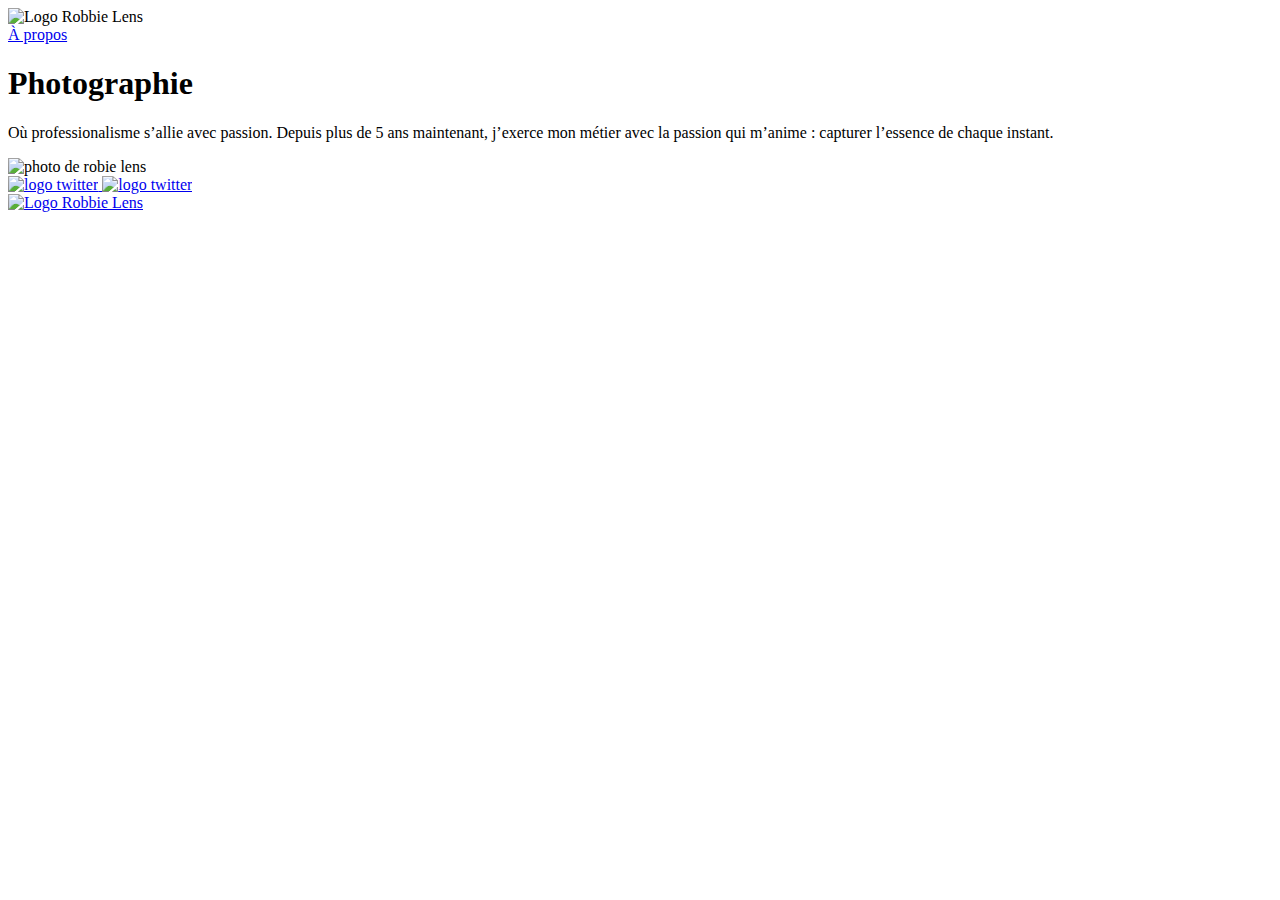
==== index.html @ 76df3bb0 "add: index of my html page" ====
<!DOCTYPE html>

<html lang="fr">
<head>
    <meta charset='utf-8'>
    <title>Accueil - Robbie Lens Photographie</title>
</head>

<body>
    <!-- ceci est un commentaire-->
    <img src="images/logo.png" alt="Logo Robbie Lens">
    <br/>
    <a href="dossier-demo/a-propos.html">À propos</a>
    
    <h1>Photographie</h1>
    <p>
        Où professionalisme s’allie avec passion. Depuis plus de 5 ans maintenant, j’exerce mon métier avec la passion
        qui m’anime : capturer l’essence de chaque instant.
    </p>

    <img src="images/robbie-lens.png" alt="photo de robie lens" title="Robbie">
    <br/>
    <a href="https://twitter.com" target="_blank">
        <img src="images/twitter.png" alt="logo twitter" title="Twitter"
    </a>

    <a href="https://instagram.com" target="_blank">
        <img src="images/instagram.png" alt="logo twitter" title="Instagram"
    </a>
    <br/>
    <img src="images/logo.png" alt="Logo Robbie Lens">

</body>
</html>
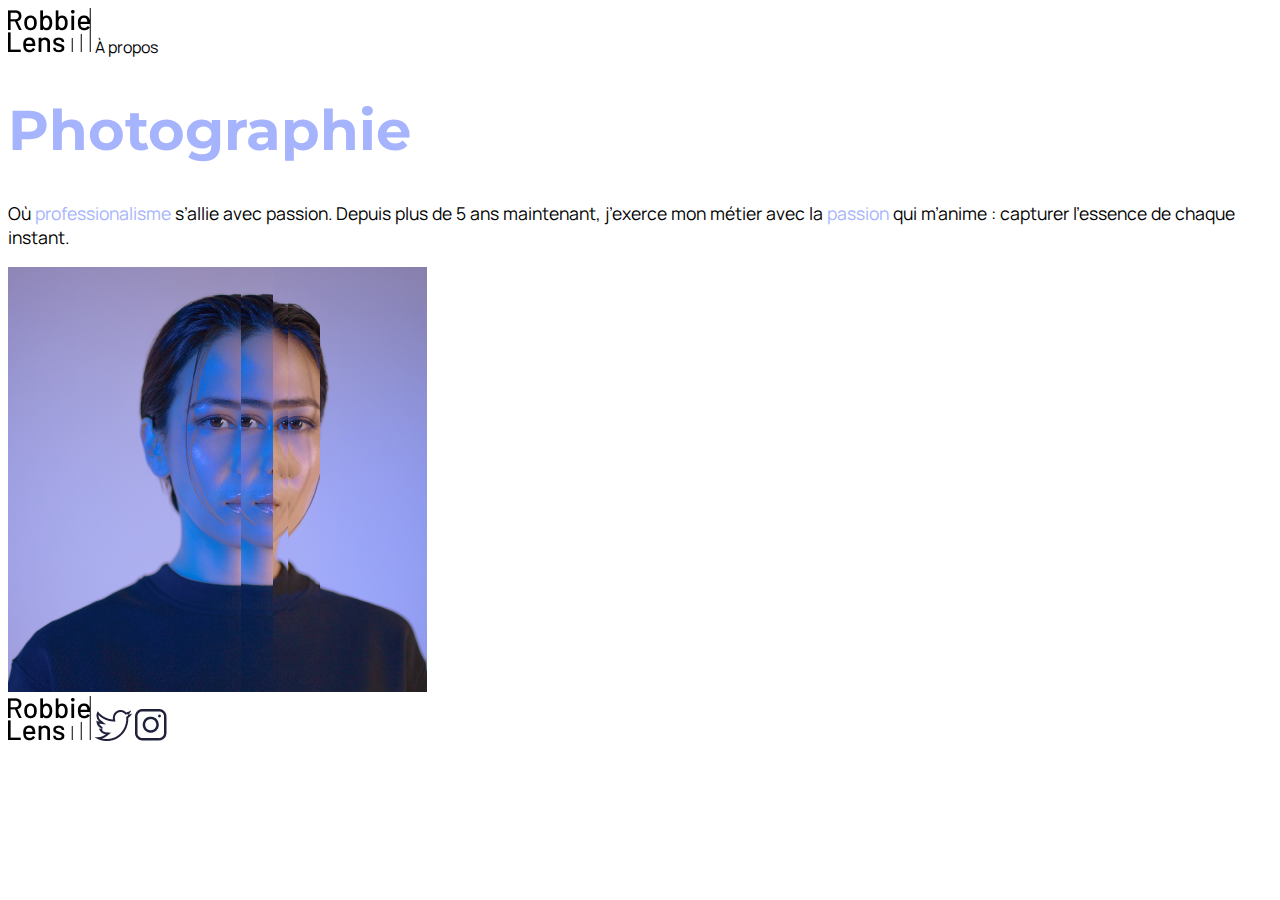
==== commit 7622d864: "feat: improve website by adding more elements in css" ====
--- a/index.html
+++ b/index.html
@@ -4,31 +4,38 @@
 <head>
     <meta charset='utf-8'>
     <title>Accueil - Robbie Lens Photographie</title>
+    <link href="style.css" rel="stylesheet">
+    <link rel="preconnect" href="https://fonts.googleapis.com">
+    <link rel="preconnect" href="https://fonts.gstatic.com" crossorigin>
+    <link href="https://fonts.googleapis.com/css2?family=Manrope&family=Montserrat&display=swap" rel="stylesheet">
 </head>
 
 <body>
     <!-- ceci est un commentaire-->
-    <img src="images/logo.png" alt="Logo Robbie Lens">
-    <br/>
-    <a href="dossier-demo/a-propos.html">À propos</a>
+    <div>
+        <img src="images/logo.png" alt="Logo Robbie Lens">
+        <a href="dossier-demo/a-propos.html">À propos</a>
+    </div>
+    
     
     <h1>Photographie</h1>
     <p>
-        Où professionalisme s’allie avec passion. Depuis plus de 5 ans maintenant, j’exerce mon métier avec la passion
+        Où <span class="important">professionalisme</span>  s’allie avec passion. Depuis plus de 5 ans maintenant, j’exerce mon métier avec la <span class="important">passion</span>
         qui m’anime : capturer l’essence de chaque instant.
     </p>
 
     <img src="images/robbie-lens.png" alt="photo de robie lens" title="Robbie">
-    <br/>
-    <a href="https://twitter.com" target="_blank">
-        <img src="images/twitter.png" alt="logo twitter" title="Twitter"
-    </a>
-
-    <a href="https://instagram.com" target="_blank">
-        <img src="images/instagram.png" alt="logo twitter" title="Instagram"
-    </a>
-    <br/>
-    <img src="images/logo.png" alt="Logo Robbie Lens">
+   
+    <div>
+        <img src="images/logo.png" alt="Logo Robbie Lens">
+        <a href="https://twitter.com" target="_blank">
+            <img src="images/twitter.png" alt="logo twitter" title="Twitter"
+        </a>
+        <a href="https://instagram.com" target="_blank">
+            <img src="images/instagram.png" alt="logo twitter" title="Instagram"
+        </a>
+    </div>
+    
 
 </body>
 </html>--- a/style.css
+++ b/style.css
@@ -0,0 +1,28 @@
+a{
+    color: black;
+    font-family: 'Manrope',sans-serif;
+    text-decoration: none;
+    font-size: 1em;
+}
+
+.important {
+    color: #a5b4fc;
+    font-size: 1em;
+}
+
+
+h1{
+    font-size: 3.5em;
+    color: #a5b4fc;
+    font-family: 'Montserrat', sans-serif;
+}
+
+p{
+    font-size: 1.1em;
+    font-family: 'Manrope', sans-serif;
+}
+
+ul{
+    font-size: 1em;
+    font-family: 'Manrope',sans-serif;
+}
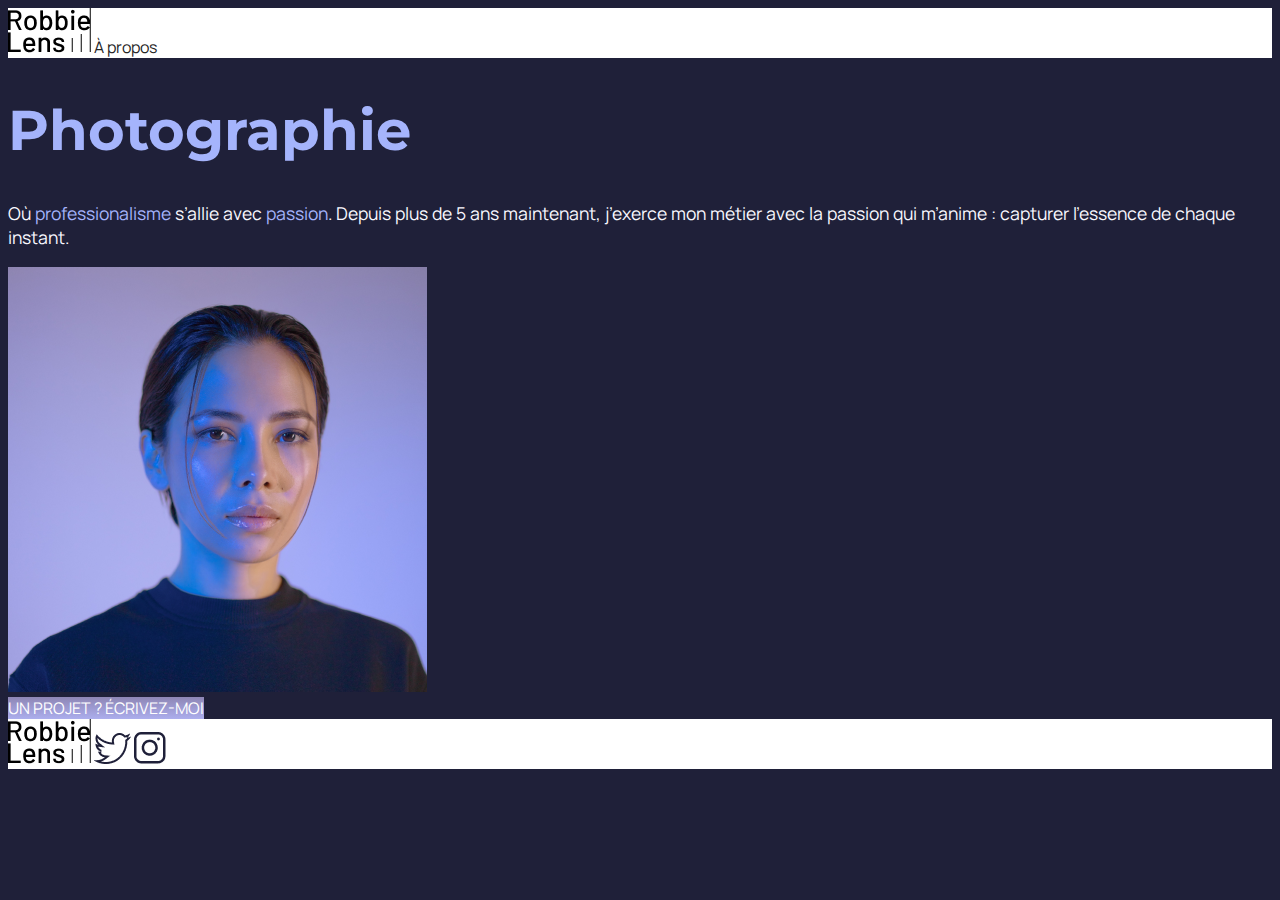
==== commit 48ee4700: "fix: import correction from website to be as close as possible of the lecture" ====
--- a/index.html
+++ b/index.html
@@ -1,41 +1,39 @@
 <!DOCTYPE html>
+<html lang="fr">
 
-<html lang="fr">
 <head>
-    <meta charset='utf-8'>
+    <meta charset="utf-8" >
     <title>Accueil - Robbie Lens Photographie</title>
-    <link href="style.css" rel="stylesheet">
+    <link href="style.css" rel="stylesheet" >
     <link rel="preconnect" href="https://fonts.googleapis.com">
     <link rel="preconnect" href="https://fonts.gstatic.com" crossorigin>
     <link href="https://fonts.googleapis.com/css2?family=Manrope&family=Montserrat&display=swap" rel="stylesheet">
 </head>
 
 <body>
-    <!-- ceci est un commentaire-->
-    <div>
-        <img src="images/logo.png" alt="Logo Robbie Lens">
-        <a href="dossier-demo/a-propos.html">À propos</a>
+    <div class="entete">
+        <img src="images/logo.png" alt="Logo Robbie Lens" >
+        <a href="a-propos.html">À propos</a>
     </div>
-    
-    
     <h1>Photographie</h1>
     <p>
-        Où <span class="important">professionalisme</span>  s’allie avec passion. Depuis plus de 5 ans maintenant, j’exerce mon métier avec la <span class="important">passion</span>
+        Où <em>professionalisme</em> s’allie avec <em>passion</em>. Depuis
+        plus de 5 ans maintenant, j’exerce mon métier avec la passion
         qui m’anime : capturer l’essence de chaque instant.
     </p>
-
-    <img src="images/robbie-lens.png" alt="photo de robie lens" title="Robbie">
-   
+    <img src="images/robbie-lens.png" alt="Portrait avec effet de la photographe Robbie Lens" >
     <div>
-        <img src="images/logo.png" alt="Logo Robbie Lens">
-        <a href="https://twitter.com" target="_blank">
-            <img src="images/twitter.png" alt="logo twitter" title="Twitter"
+        <a href="" class="cta">UN PROJET ? ÉCRIVEZ-MOI</a>
+    </div>
+    <div class="pied-de-page">
+        <img src="images/logo.png" alt="Logo Robbie Lens" >
+        <a target="_blank" href="https://twitter.com/">
+            <img src="images/twitter.png" alt="Logo Twitter" >
         </a>
-        <a href="https://instagram.com" target="_blank">
-            <img src="images/instagram.png" alt="logo twitter" title="Instagram"
+        <a target="_blank" href="https://www.instagram.com/">
+            <img src="images/instagram.png" alt="Logo Instagram" >
         </a>
     </div>
-    
+</body>
 
-</body>
-</html>+</html>
--- a/style.css
+++ b/style.css
@@ -1,28 +1,41 @@
-a{
-    color: black;
-    font-family: 'Manrope',sans-serif;
-    text-decoration: none;
-    font-size: 1em;
+body {
+  font-family: 'Manrope', sans-serif;
+  font-size: 1em;
+  background-color: #1f2039;
 }
 
-.important {
-    color: #a5b4fc;
-    font-size: 1em;
+a {
+  color: #242424;
+  text-decoration: none;
 }
 
-
-h1{
-    font-size: 3.5em;
-    color: #a5b4fc;
-    font-family: 'Montserrat', sans-serif;
+em {
+  color: #a5b4fc;
+  font-style: normal;
 }
 
-p{
-    font-size: 1.1em;
-    font-family: 'Manrope', sans-serif;
+h1 {
+  font-size: 3.5em;
+  color: #a5b4fc;
+  font-family: 'Montserrat', sans-serif;
 }
 
-ul{
-    font-size: 1em;
-    font-family: 'Manrope',sans-serif;
+h2 {
+  color: #f9f8ff;
 }
+
+p,
+li {
+  font-size: 1.1em;
+  color: #f9f8ff;
+}
+
+.entete,
+.pied-de-page {
+  background-color: white;
+}
+
+.cta {
+  background: linear-gradient(#8e86b5, #acaeed);
+  color: white;
+}
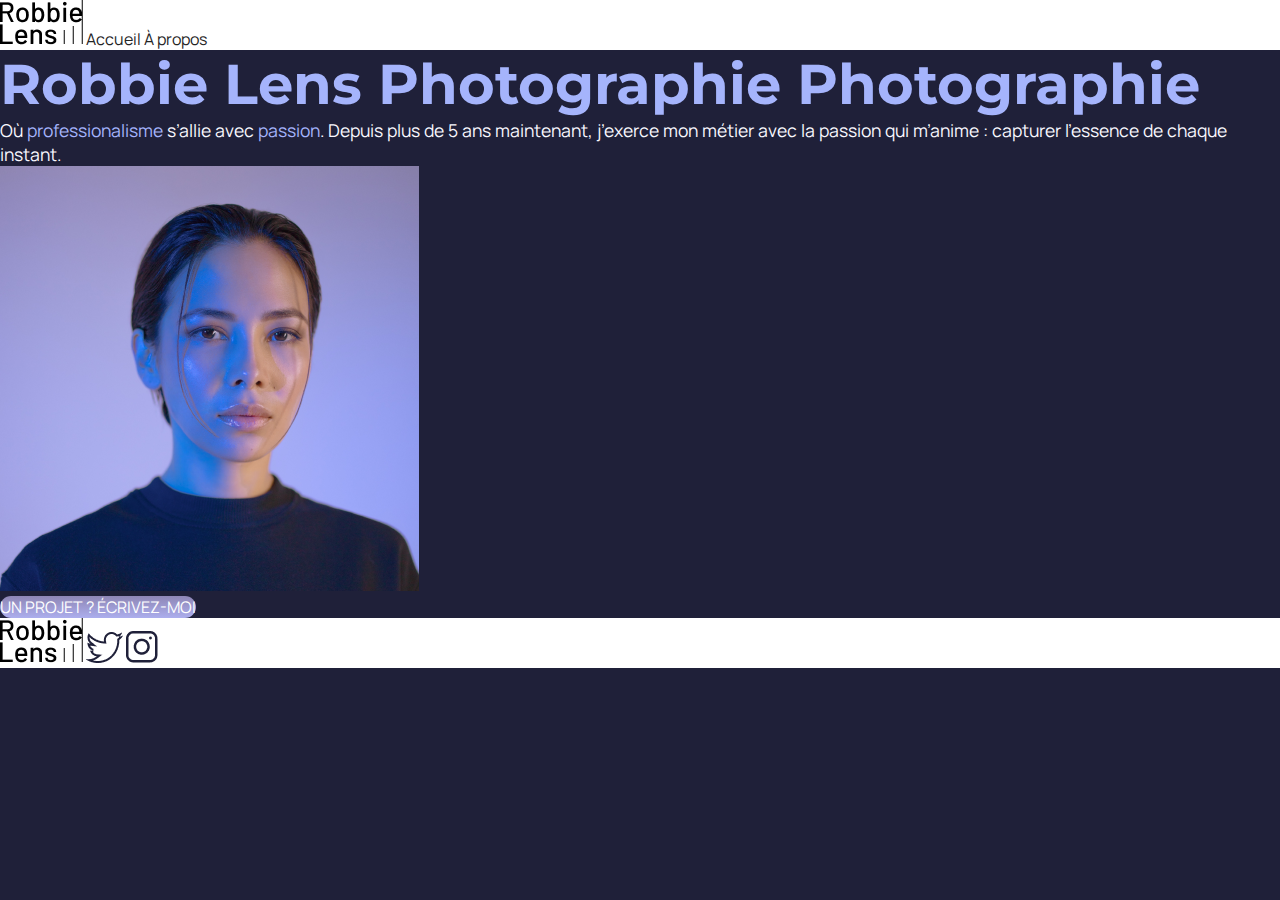
==== commit 7c73c4d0: "fix: download code for the exercice" ====
--- a/index.html
+++ b/index.html
@@ -11,29 +11,34 @@
 </head>
 
 <body>
-    <div class="entete">
+    <header>
+        <nav>
+            <img src="images/logo.png" alt="Logo Robbie Lens" >
+            <a href="index.html">Accueil</a>
+            <a href="a-propos.html">À propos</a>
+        </nav>
+    </header>
+    <main>
+        <h1>Robbie Lens Photographie Photographie</h1>
+        <p>
+            Où <em>professionalisme</em> s’allie avec <em>passion</em>. Depuis
+            plus de 5 ans maintenant, j’exerce mon métier avec la passion
+            qui m’anime : capturer l’essence de chaque instant.
+        </p>
+        <img src="images/robbie-lens.png" alt="Portrait avec effet de la photographe Robbie Lens" >
+        <div>
+            <a href="" class="cta">UN PROJET ? ÉCRIVEZ-MOI</a>
+        </div>
+    </main>
+    <footer>
         <img src="images/logo.png" alt="Logo Robbie Lens" >
-        <a href="a-propos.html">À propos</a>
-    </div>
-    <h1>Photographie</h1>
-    <p>
-        Où <em>professionalisme</em> s’allie avec <em>passion</em>. Depuis
-        plus de 5 ans maintenant, j’exerce mon métier avec la passion
-        qui m’anime : capturer l’essence de chaque instant.
-    </p>
-    <img src="images/robbie-lens.png" alt="Portrait avec effet de la photographe Robbie Lens" >
-    <div>
-        <a href="" class="cta">UN PROJET ? ÉCRIVEZ-MOI</a>
-    </div>
-    <div class="pied-de-page">
-        <img src="images/logo.png" alt="Logo Robbie Lens" >
-        <a target="_blank" href="https://twitter.com/">
+        <a target="_blank" href="https://twitter.com/" class="lien-icone">
             <img src="images/twitter.png" alt="Logo Twitter" >
         </a>
-        <a target="_blank" href="https://www.instagram.com/">
+        <a target="_blank" href="https://www.instagram.com/" class="lien-icone">
             <img src="images/instagram.png" alt="Logo Instagram" >
         </a>
-    </div>
+    </footer>
 </body>
 
 </html>
--- a/style.css
+++ b/style.css
@@ -1,3 +1,7 @@
+* {
+  margin: 0;
+}
+
 body {
   font-family: 'Manrope', sans-serif;
   font-size: 1em;
@@ -30,12 +34,31 @@
   color: #f9f8ff;
 }
 
-.entete,
-.pied-de-page {
+header,
+footer {
   background-color: white;
 }
 
 .cta {
   background: linear-gradient(#8e86b5, #acaeed);
   color: white;
+  border-radius: 50px;
 }
+
+a:hover {
+  text-decoration: underline;
+}
+
+.cta:hover {
+  background: linear-gradient(#696484, #8788ba);
+  text-decoration: none;
+}
+
+.lien-icone:hover {
+  opacity: 0.5;
+}
+
+.carre-contenu {
+  border-right: 1px solid #8e86b5;
+  border-bottom: 1px solid #8e86b5;
+}
